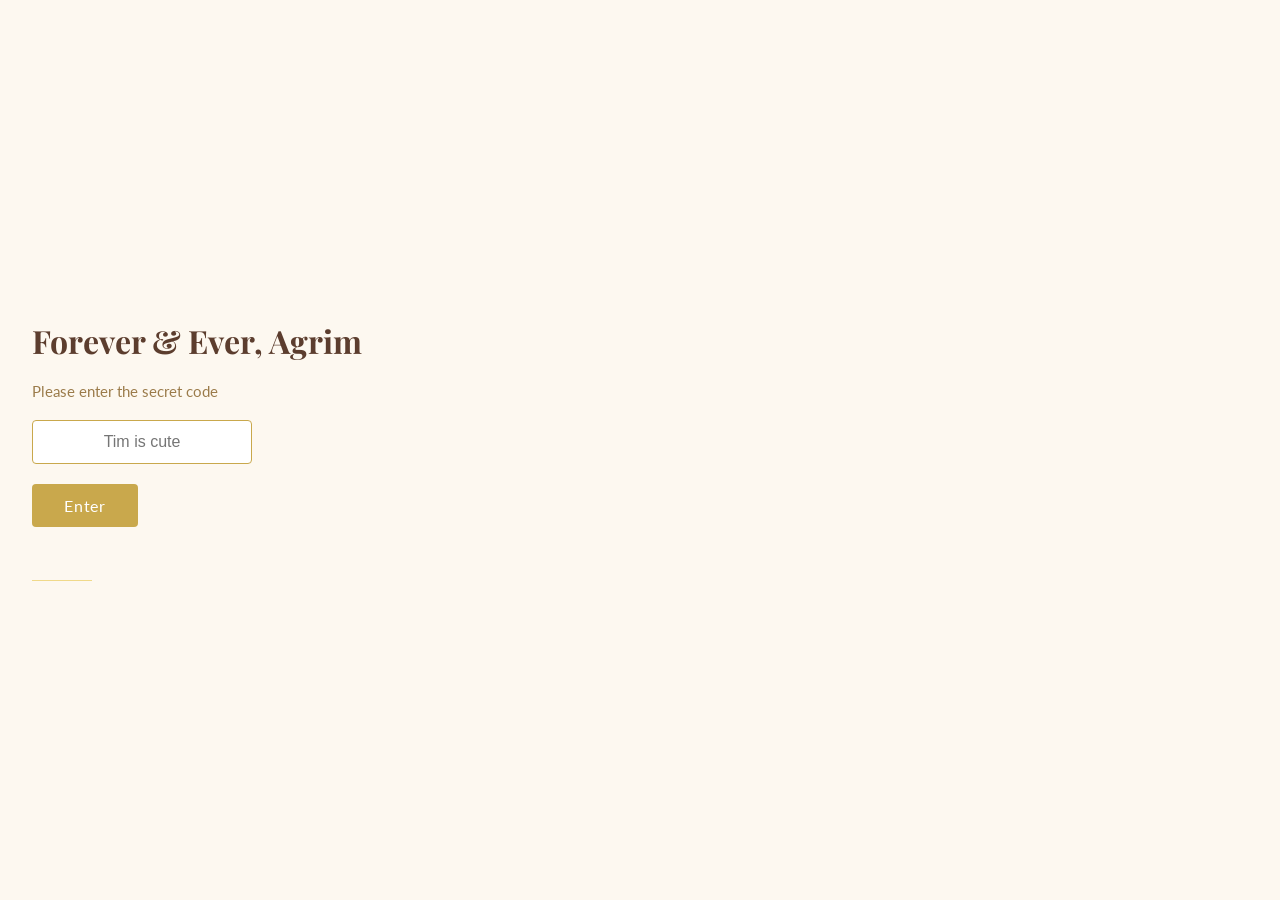
==== agrim.html @ 6ac0d715 "Update agrim.html" ====
<!-- filename: agrim.html -->
<!-- Code Generated by Sidekick is for learning and experimentation purposes only. -->
<!DOCTYPE html>
<html lang="en">
<head>
  <meta charset="UTF-8"/>
  <link rel="icon" type="image/x-icon" href="favicon.ico"/>
  <meta name="viewport" content="width=device-width, initial-scale=1.0"/>
  <title>Forever & Ever, Agrim</title>
  <link href="https://fonts.googleapis.com/css2?family=Playfair+Display:ital,wght@0,400;0,700;1,400&family=Lato:wght@300;400;700&display=swap" rel="stylesheet"/>
  <style>
    :root {
      --cream: #fdf8f0;
      --gold: #c9a84c;
      --gold-light: #f0d98a;
      --brown: #5c3d2e;
      --text: #3a2a1a;
      --muted: #9b7b4a;
      --hannah: #c2547a;
      --tim: #3d6fa8;
      --both-bg: #f5f0e8;
      --highlight-bg: rgba(201,168,76,0.2);
      --highlight-color: #7a4f1e;
    }
    * { box-sizing: border-box; margin: 0; padding: 0; }
    body { background: var(--cream); font-family: 'Lato', sans-serif; color: var(--text); min-height: 100vh; }

    /* PASSWORD GATE */
    #gate {
      position: fixed; inset: 0; background: var(--cream);
      display: flex; flex-direction: column; align-items: flex-start;
      justify-content: center; z-index: 999; gap: 20px; padding: 32px;
    }
    #gate h1 { font-family: 'Playfair Display', serif; font-size: 2rem; color: var(--brown); text-align: center; }
    #gate p { color: var(--muted); font-size: 0.95rem; }
    .divider { width: 60px; height: 1px; background: var(--gold-light); }
    #gate-input {
      padding: 12px 20px; border: 1px solid var(--gold); border-radius: 4px;
      font-size: 1rem; background: white; color: var(--text);
      text-align: center; width: 220px; outline: none;
    }
    #gate-input:focus { border-color: var(--brown); }
    #gate-btn {
      padding: 12px 32px; background: var(--gold); color: white;
      border: none; border-radius: 4px; font-size: 1rem; cursor: pointer;
      font-family: 'Lato', sans-serif; letter-spacing: 0.05em; transition: background 150ms;
    }
    #gate-btn:hover { background: var(--brown); }
    #gate-error { color: #c0392b; font-size: 0.85rem; min-height: 1em; }

    /* MAIN */
    #main { display: none; max-width: 680px; margin: 0 auto; padding: 48px 24px 80px; }
    .page-subtitle { text-align: center; color: var(--muted); font-size: 0.8rem; letter-spacing: 0.1em; text-transform: uppercase; margin-bottom: 8px; }
    .page-title { font-family: 'Playfair Display', serif; font-size: 2.2rem; color: var(--brown); text-align: center; margin-bottom: 32px; }

    /* LEGEND (duet only) */
    #legend {
      display: none; justify-content: center; gap: 20px;
      margin-bottom: 24px; flex-wrap: wrap;
    }
    .legend-item { display: flex; align-items: center; gap: 6px; font-size: 0.8rem; color: var(--text); }
    .legend-dot { width: 10px; height: 10px; border-radius: 50%; }
    .legend-dot.hannah { background: var(--hannah); }
    .legend-dot.tim { background: var(--tim); }
    .legend-dot.both { background: var(--gold); }

    /* TOGGLE */
    .version-toggle { display: flex; justify-content: center; gap: 12px; margin-bottom: 32px; }
    .v-btn {
      padding: 8px 24px; border-radius: 20px; border: 1px solid var(--gold);
      background: white; color: var(--brown); cursor: pointer; font-size: 0.85rem;
      transition: all 150ms; font-family: 'Lato', sans-serif;
    }
    .v-btn.active { background: var(--gold); color: white; }

    /* AUDIO */
    .audio-wrap { text-align: center; margin-bottom: 40px; }
    audio { width: 100%; max-width: 420px; accent-color: var(--gold); }
    .audio-note { font-size: 0.75rem; color: var(--muted); margin-top: 8px; }

    /* LYRICS */
    .lyrics-block { display: none; }
    .lyrics-block.active { display: block; }

    .verse-section { margin-top: 36px; }
    .verse-section:first-child { margin-top: 0; }
    .section-label {
      font-size: 0.68rem; letter-spacing: 0.14em; text-transform: uppercase;
      color: var(--gold); margin-bottom: 12px; padding-bottom: 6px;
      border-bottom: 1px solid var(--gold-light);
    }

    /* LYRIC LINES */
    .lyric-line {
      font-size: 1.05rem; line-height: 1.95; padding: 3px 10px;
      border-radius: 3px; transition: background 200ms, color 200ms;
      display: flex; align-items: baseline; gap: 10px;
    }
    .lyric-line.spoken { font-style: italic; color: var(--muted); font-size: 0.95rem; }
    .lyric-line.active { background: var(--highlight-bg); color: var(--highlight-color); font-weight: 700; }
    .lyric-line.past { opacity: 0.4; }

    /* SINGER BADGES (duet only) */
    .singer-badge {
      display: inline-block; font-size: 0.62rem; font-weight: 700;
      letter-spacing: 0.08em; text-transform: uppercase;
      padding: 2px 7px; border-radius: 10px; white-space: nowrap;
      flex-shrink: 0; margin-top: 4px;
    }
    .badge-hannah { background: #fceef4; color: var(--hannah); }
    .badge-tim    { background: #e8f0fb; color: var(--tim); }
    .badge-both   { background: #f5f0e0; color: #7a6020; }
    .line-text { flex: 1; }

    /* FOLLOW ALONG BUTTON */
    #follow-btn {
      display: none;
      position: fixed;
      bottom: 28px;
      left: 50%;
      transform: translateX(-50%);
      background: var(--gold);
      color: white;
      border: none;
      border-radius: 20px;
      padding: 10px 22px;
      font-size: 0.82rem;
      font-family: 'Lato', sans-serif;
      cursor: pointer;
      box-shadow: 0 4px 12px rgba(0,0,0,0.15);
      transition: background 150ms, opacity 150ms;
      z-index: 100;
      letter-spacing: 0.05em;
    }
    #follow-btn:hover { background: var(--brown); }

    .photo-wrap { text-align: center; margin-top: 48px; }
    .couple-photo {
      width: 100%; max-width: 480px; border-radius: 8px;
      box-shadow: 0 4px 16px rgba(0,0,0,0.1); border: 3px solid var(--gold-light);
    }
    .footer-note {
      text-align: center; margin-top: 56px; font-size: 0.85rem;
      color: var(--gold); font-family: 'Playfair Display', serif; font-style: italic;
    }
  </style>
</head>
<body>

<!-- PASSWORD GATE -->
<div id="gate">
  <h1>Forever & Ever, Agrim</h1>
  <p>Please enter the secret code</p>
  <input id="gate-input" type="password" placeholder="Tim is cute"/>
  <button id="gate-btn">Enter</button>
  <div id="gate-error"></div>
  <div class="divider"></div>
</div>

<!-- FOLLOW ALONG BUTTON -->
<button id="follow-btn">↓ Follow along</button>

<!-- MAIN PAGE -->
<div id="main">
  <p class="page-subtitle">Happy Anniversary! I love you!!</p>
  <h1 class="page-title">Forever & Ever, Agrim</h1>

  <div class="version-toggle">
    <button class="v-btn active" onclick="setVersion('solo', this)">Solo</button>
    <button class="v-btn" onclick="setVersion('duet', this)">Duet</button>
  </div>

  <div id="legend">
    <div class="legend-item"><div class="legend-dot hannah"></div> Hannah</div>
    <div class="legend-item"><div class="legend-dot tim"></div> Tim</div>
    <div class="legend-item"><div class="legend-dot both"></div> Both</div>
  </div>

  <div class="audio-wrap">
    <audio id="player" controls src="agrim-solo.mp3"></audio>
    <p class="audio-note">Press play and watch the words light up</p>
  </div>

  <div id="lyrics-solo" class="lyrics-block active"></div>
  <div id="lyrics-duet" class="lyrics-block"></div>

  <div class="photo-wrap">
    <img src="Forever & Ever, Agrim.PNG" alt="Hannah and Tim" class="couple-photo"/>
  </div>
  <p class="footer-note"> I more than love you!</p>
</div>

<script>
  // --- PASSWORD ---
  const PASSWORD = 'agrim';
  document.getElementById('gate-btn').addEventListener('click', checkPassword);
  document.getElementById('gate-input').addEventListener('keydown', e => { if (e.key === 'Enter') checkPassword(); });
  function checkPassword() {
    if (document.getElementById('gate-input').value.trim() === PASSWORD) {
      document.getElementById('gate').style.display = 'none';
      document.getElementById('main').style.display = 'block';
    } else {
      document.getElementById('gate-error').textContent = 'Incorrect password - try again';
      document.getElementById('gate-input').value = '';
    }
  }

  // --- LYRICS DATA ---
  const soloLyrics = [
    { section: 'Spoken Intro', time: 1,   text: '"This one\'s for my Grimbus"',                       type: 'spoken' },
    {                           time: 4,   text: '"My Sweet Baby Grim - I hope you enjoy my remix"',  type: 'spoken' },
    { section: 'Verse 1',      time: 6,   text: 'You may call me Grimbus Grombus' },
    {                           time: 10,  text: 'Your Grim or your Sweet Baby Girl' },
    {                           time: 15,  text: 'Mungbus Bungus, Grimmie, Grimmber' },
    {                           time: 25,  text: 'Every single name means the world' },
    {                           time: 30,  text: 'With our Puhhup laid out on the sofa' },
    {                           time: 33,  text: 'Ticklin pink bellies all night' },
    {                           time: 37,  text: 'Watchin our shows with my head on your shoulder' },
    {                           time: 40,  text: 'Baby, everything feels so right' },
    { section: 'Chorus',       time: 46,  text: 'Oh Grimmie, I\'m gonna love you forever' },
    {                           time: 50,  text: 'Forever and ever, agrim' },
    {                           time: 53,  text: 'As long as ole grims sit and talk about their hunger' },
    {                           time: 57,  text: 'As long as ole grims sit and talk about ole grims' },
    {                           time: 61,  text: 'If you wonder how long I\'ll be faithful' },
    {                           time: 65,  text: 'My pink belly will tell you again' },
    {                           time: 68,  text: 'I\'m gonna love you forever and ever' },
    {                           time: 72,  text: 'Forever and ever, agrim' },
    { section: 'Spoken',       time: 82,  text: 'Two philosophy majors in love, native to Texas',           type: 'spoken' },
    {                           time: 86,  text: 'Always going mongo especially with those bongos',  type: 'spoken' },
    { section: 'Verse 2',      time: 102, text: 'They say that you won\'t find love on a screen' },
    {                           time: 105, text: 'Just two strangers who were swiping away' },
    {                           time: 109, text: 'But honey, a Sunday in spring changed the whole thing' },
    {                           time: 113, text: 'And I\'d swipe right a thousand more days' },
    {                           time: 117, text: 'We\'d pass on Capishe and Puerta and Oku' },
    {                           time: 120, text: 'Chicken strips and french fries all the way' },
    {                           time: 124, text: 'Well, from Charlotte to all of the countries we\'ve wandered' },
    {                           time: 128, text: 'Baby, with you is where I want to stay' },
    { section: 'Chorus',       time: 134, text: 'Oh Honey, I\'m gonna love you forever' },
    {                           time: 138, text: 'Forever and ever, agrim' },
    {                           time: 141, text: 'As long as ole grims sit and talk about their hunger' },
    {                           time: 145, text: 'As long as ole grims sit and talk about ole grims' },
    {                           time: 149, text: 'If you wonder how long I\'ll be faithful' },
    {                           time: 153, text: 'My pink belly will tell you again' },
    {                           time: 157, text: 'I\'m gonna love you forever and ever' },
    {                           time: 161, text: 'Forever and ever, agrim' },
    { section: 'Outro',        time: 168, text: 'Oh Grim, I\'m gonna love you forever and ever...' },
    {                           time: 172, text: 'Forever and ever, forever and ever...' },
    {                           time: 180, text: 'Forever and ever... agrim' },
  ];

  const duetLyrics = [
    { section: "Spoken Intro", time: 1,   text: "\"This one's for my Grimbus\"", type: "spoken", singer: "hannah" },
    {                           time: 3,   text: "\"My Sweet Baby Grim — let's do this\"", type: "spoken", singer: "tim" },
    { section: "Verse 1",      time: 6,   text: "You may call me Grimbus Grombus", singer: "hannah" },
    {                           time: 10,  text: "Your Grim or your Sweet Baby Girl", singer: "hannah" },
    {                           time: 15,  text: "Grimmie Mungbus Bungus", singer: "hannah" },
    {                           time: 25,  text: "Every single name means the world", singer: "hannah" },
    {                           time: 27,  text: "With our Puhhup laid out on the sofa", singer: "tim" },
    {                           time: 33,  text: "Ticklin' pink bellies all night", singer: "tim" },
    {                           time: 37,  text: "Watchin' our shows with your head on my shoulder", singer: "tim" },
    {                           time: 40,  text: "Baby, everything feels so right", singer: "tim" },
    { section: "Chorus",       time: 46,  text: "Oh baby, I'm gonna love you forever", singer: "both" },
    {                           time: 50,  text: "Forever and ever, agrim", singer: "both" },
    {                           time: 53,  text: "As long as ole grims sit and talk about their hunger", singer: "both" },
    {                           time: 57,  text: "As long as ole grims sit and talk about ole grims", singer: "both" },
    {                           time: 61,  text: "If you wonder how long we'll be together", singer: "both" },
    {                           time: 65,  text: "Just look at those pink bellies again", note: "Point to pink belly", singer: "both" },
    {                           time: 68,  text: "We're gonna love one another forever", singer: "both" },
    {                           time: 72,  text: "Forever and ever, agrim", singer: "both" },
    { section: "Verse 2",      time: 102, text: "They say brunch is the best way to start things", singer: "tim" },
    {                           time: 105, text: "West Kept Secret, you know that's our place", singer: "tim" },
    {                           time: 109, text: "Chicken strips and fries at the Pawtisierie", singer: "tim" },
    {                           time: 113, text: "With that big smile spread across your face", singer: "tim" },
    {                           time: 117, text: "Charlotte's where we started our memories", singer: "hannah" },
    {                           time: 120, text: "And it's always the place we call home", singer: "hannah" },
    {                           time: 124, text: "Well, we stroll Dilworth streets, with our Puhhup at our feet", singer: "hannah" },
    {                           time: 128, text: "Honey, I'd say that our life here together is sweet", singer: "hannah" },
    { section: "Chorus",       time: 134, text: "Oh baby, I'm gonna love you forever", singer: "both" },
    {                           time: 138, text: "Forever and ever, agrim", singer: "both" },
    {                           time: 141, text: "As long as ole grims sit and talk about their hunger", singer: "both" },
    {                           time: 145, text: "As long as ole grims sit and talk about ole grims", singer: "both" },
    {                           time: 149, text: "If you wonder how long we'll be together", singer: "both" },
    {                           time: 153, text: "Well, just listen to how this song ends", singer: "both" },
    {                           time: 157, text: "We're gonna love one another forever", singer: "both" },
    {                           time: 161, text: "Forever and ever, agrim", singer: "both" },
    { section: "Outro",        time: 176, text: "We're gonna love one another forever...", singer: "hannah" },
    {                           time: 180, text: "Forever and ever, forever and ever...", singer: "tim" },
    {                           time: 184, text: "Honey...", singer: "hannah" },
    {                           time: 190, text: "Grimmie...", singer: "tim" },
    {                           time: 192, text: "My sweet Grim...", singer: "both" },
    {                           time: 196, text: "Forever and ever... agrim", singer: "both" }
  ];

  // --- BUILD LYRIC HTML ---
  function buildLyrics(data, containerId, showBadge) {
    const container = document.getElementById(containerId);
    let currentSection = null;
    let sectionDiv = null;
    data.forEach((line, i) => {
      if (line.section && line.section !== currentSection) {
        currentSection = line.section;
        sectionDiv = document.createElement('div');
        sectionDiv.className = 'verse-section';
        const label = document.createElement('div');
        label.className = 'section-label';
        label.textContent = line.section;
        sectionDiv.appendChild(label);
        container.appendChild(sectionDiv);
      }
      const div = document.createElement('div');
      div.className = 'lyric-line' + (line.type === 'spoken' ? ' spoken' : '');
      div.dataset.index = i;
      if (showBadge && line.singer) {
        const badge = document.createElement('span');
        badge.className = `singer-badge badge-${line.singer}`;
        badge.textContent = line.singer === 'hannah' ? 'Hannah' : line.singer === 'tim' ? 'Tim' : 'Both';
        div.appendChild(badge);
      }
      const textSpan = document.createElement('span');
      textSpan.className = 'line-text';
      textSpan.textContent = line.text;
      div.appendChild(textSpan);
      (sectionDiv || container).appendChild(div);
    });
  }

  buildLyrics(soloLyrics, 'lyrics-solo', false);
  buildLyrics(duetLyrics, 'lyrics-duet', true);

  // --- SCROLL CONTROL ---
  // autoScroll turns off when user scrolls up manually
  // The "Follow along" button re-enables it
  let autoScroll = true;
  let lastScrollY = window.scrollY;
  const followBtn = document.getElementById('follow-btn');

  window.addEventListener('scroll', () => {
    const currentY = window.scrollY;
    if (currentY < lastScrollY - 40) {
      // User scrolled up — pause auto-scroll
      autoScroll = false;
      followBtn.style.display = 'block';
    }
    lastScrollY = currentY;
  }, { passive: true });

  followBtn.addEventListener('click', () => {
    autoScroll = true;
    followBtn.style.display = 'none';
    // Immediately jump to active line
    const active = document.querySelector(`#lyrics-${currentVersion} .lyric-line.active`);
    if (active) active.scrollIntoView({ behavior: 'smooth', block: 'center' });
  });

  // --- KARAOKE SYNC ---
  let currentVersion = 'solo';
  const audio = document.getElementById('player');

  audio.addEventListener('timeupdate', () => {
    const t = audio.currentTime;
    const lyrics = currentVersion === 'solo' ? soloLyrics : duetLyrics;
    const lines = document.querySelectorAll(`#lyrics-${currentVersion} .lyric-line`);

    lines.forEach((el, i) => {
      const start = lyrics[i].time;
      const end = lyrics[i + 1] ? lyrics[i + 1].time : Infinity;
      el.classList.remove('active', 'past');
      if (t >= start && t < end) {
        el.classList.add('active');
        // Only auto-scroll if user hasn't manually scrolled away
        if (autoScroll) {
          el.scrollIntoView({ behavior: 'smooth', block: 'center' });
          lastScrollY = window.scrollY;
        }
      } else if (t >= end) {
        el.classList.add('past');
      }
    });
  });

  // Reset auto-scroll when song is paused or seeked
  audio.addEventListener('seeking', () => {
    autoScroll = true;
    followBtn.style.display = 'none';
  });

  // --- VERSION TOGGLE ---
  function setVersion(v, btn) {
    currentVersion = v;
    document.querySelectorAll('.lyrics-block').forEach(b => b.classList.remove('active'));
    document.getElementById(`lyrics-${v}`).classList.add('active');
    document.querySelectorAll('.v-btn').forEach(b => b.classList.remove('active'));
    btn.classList.add('active');
    document.getElementById('legend').style.display = v === 'duet' ? 'flex' : 'none';
    audio.src = v === 'solo' ? 'agrim-solo.mp3' : 'DuetAgrim.m4a';
    audio.load();
    audio.currentTime = 0;
    autoScroll = true;
    followBtn.style.display = 'none';
    window.scrollTo({ top: 0, behavior: 'smooth' });
  }
</script>
</body>
</html>
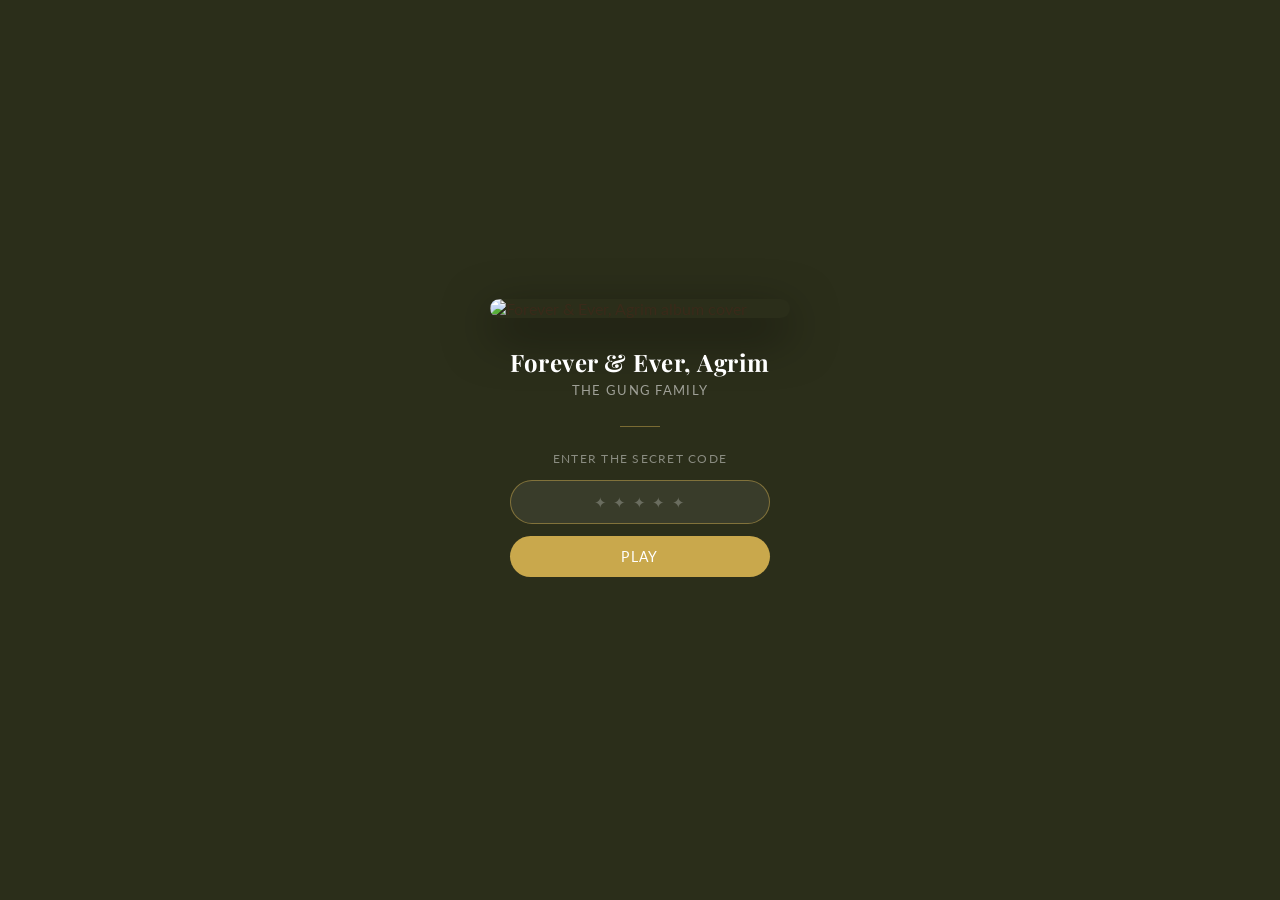
==== commit f9a5f14c: "Update agrim.html" ====
--- a/agrim.html
+++ b/agrim.html
@@ -18,46 +18,139 @@
       --muted: #9b7b4a;
       --hannah: #c2547a;
       --tim: #3d6fa8;
-      --both-bg: #f5f0e8;
       --highlight-bg: rgba(201,168,76,0.2);
       --highlight-color: #7a4f1e;
+      --olive-dark: #2b2e1a;
+      --olive-mid: #3d4228;
     }
     * { box-sizing: border-box; margin: 0; padding: 0; }
     body { background: var(--cream); font-family: 'Lato', sans-serif; color: var(--text); min-height: 100vh; }
 
-    /* PASSWORD GATE */
+    /* =====================
+       PASSWORD GATE
+    ===================== */
     #gate {
-      position: fixed; inset: 0; background: var(--cream);
-      display: flex; flex-direction: column; align-items: flex-start;
-      justify-content: center; z-index: 999; gap: 20px; padding: 32px;
-    }
-    #gate h1 { font-family: 'Playfair Display', serif; font-size: 2rem; color: var(--brown); text-align: center; }
-    #gate p { color: var(--muted); font-size: 0.95rem; }
-    .divider { width: 60px; height: 1px; background: var(--gold-light); }
+      position: fixed; inset: 0;
+      background: var(--olive-dark);
+      display: flex; flex-direction: column;
+      align-items: center; justify-content: center;
+      z-index: 999; gap: 0; padding: 32px;
+      overflow: hidden;
+    }
+
+    /* blurred background image layer */
+    #gate::before {
+      content: '';
+      position: absolute; inset: -20px;
+      background: url('FEAG.png') center/cover no-repeat;
+      filter: blur(18px) brightness(0.35);
+      z-index: 0;
+    }
+
+    /* everything inside gate sits above the blurred bg */
+    #gate > * { position: relative; z-index: 1; }
+
+    /* album cover card */
+    .gate-cover {
+      width: min(300px, 72vw);
+      border-radius: 16px;
+      box-shadow: 0 16px 48px rgba(0,0,0,0.6);
+      display: block;
+      margin-bottom: 28px;
+    }
+
+    .gate-title {
+      font-family: 'Playfair Display', serif;
+      font-size: 1.5rem;
+      font-weight: 700;
+      color: #fff;
+      text-align: center;
+      letter-spacing: 0.02em;
+      margin-bottom: 4px;
+    }
+
+    .gate-artist {
+      font-size: 0.82rem;
+      color: rgba(255,255,255,0.55);
+      text-align: center;
+      letter-spacing: 0.1em;
+      text-transform: uppercase;
+      margin-bottom: 28px;
+    }
+
+    .gate-divider {
+      width: 40px; height: 1px;
+      background: rgba(201,168,76,0.5);
+      margin: 0 auto 24px;
+    }
+
+    .gate-prompt {
+      font-size: 0.78rem;
+      color: rgba(255,255,255,0.45);
+      letter-spacing: 0.1em;
+      text-transform: uppercase;
+      text-align: center;
+      margin-bottom: 14px;
+    }
+
     #gate-input {
-      padding: 12px 20px; border: 1px solid var(--gold); border-radius: 4px;
-      font-size: 1rem; background: white; color: var(--text);
-      text-align: center; width: 220px; outline: none;
-    }
-    #gate-input:focus { border-color: var(--brown); }
+      display: block;
+      padding: 12px 20px;
+      border: 1px solid rgba(201,168,76,0.5);
+      border-radius: 30px;
+      font-size: 0.95rem;
+      background: rgba(255,255,255,0.07);
+      color: #fff;
+      text-align: center;
+      width: min(260px, 80vw);
+      outline: none;
+      font-family: 'Lato', sans-serif;
+      letter-spacing: 0.08em;
+      transition: border-color 150ms, background 150ms;
+      margin-bottom: 12px;
+    }
+    #gate-input::placeholder { color: rgba(255,255,255,0.25); }
+    #gate-input:focus {
+      border-color: var(--gold);
+      background: rgba(255,255,255,0.12);
+    }
+
     #gate-btn {
-      padding: 12px 32px; background: var(--gold); color: white;
-      border: none; border-radius: 4px; font-size: 1rem; cursor: pointer;
-      font-family: 'Lato', sans-serif; letter-spacing: 0.05em; transition: background 150ms;
-    }
-    #gate-btn:hover { background: var(--brown); }
-    #gate-error { color: #c0392b; font-size: 0.85rem; min-height: 1em; }
-
-    /* MAIN */
+      display: block;
+      padding: 12px 0;
+      width: min(260px, 80vw);
+      background: var(--gold);
+      color: white;
+      border: none;
+      border-radius: 30px;
+      font-size: 0.9rem;
+      cursor: pointer;
+      font-family: 'Lato', sans-serif;
+      letter-spacing: 0.1em;
+      text-transform: uppercase;
+      transition: background 150ms, transform 100ms;
+    }
+    #gate-btn:hover { background: #a8832e; }
+    #gate-btn:active { transform: scale(0.98); }
+
+    #gate-error {
+      color: #f0a0a0;
+      font-size: 0.78rem;
+      min-height: 1.2em;
+      text-align: center;
+      margin-top: 10px;
+      letter-spacing: 0.04em;
+    }
+
+    /* =====================
+       MAIN PAGE
+    ===================== */
     #main { display: none; max-width: 680px; margin: 0 auto; padding: 48px 24px 80px; }
     .page-subtitle { text-align: center; color: var(--muted); font-size: 0.8rem; letter-spacing: 0.1em; text-transform: uppercase; margin-bottom: 8px; }
     .page-title { font-family: 'Playfair Display', serif; font-size: 2.2rem; color: var(--brown); text-align: center; margin-bottom: 32px; }
 
-    /* LEGEND (duet only) */
-    #legend {
-      display: none; justify-content: center; gap: 20px;
-      margin-bottom: 24px; flex-wrap: wrap;
-    }
+    /* LEGEND */
+    #legend { display: none; justify-content: center; gap: 20px; margin-bottom: 24px; flex-wrap: wrap; }
     .legend-item { display: flex; align-items: center; gap: 6px; font-size: 0.8rem; color: var(--text); }
     .legend-dot { width: 10px; height: 10px; border-radius: 50%; }
     .legend-dot.hannah { background: var(--hannah); }
@@ -81,7 +174,6 @@
     /* LYRICS */
     .lyrics-block { display: none; }
     .lyrics-block.active { display: block; }
-
     .verse-section { margin-top: 36px; }
     .verse-section:first-child { margin-top: 0; }
     .section-label {
@@ -100,7 +192,7 @@
     .lyric-line.active { background: var(--highlight-bg); color: var(--highlight-color); font-weight: 700; }
     .lyric-line.past { opacity: 0.4; }
 
-    /* SINGER BADGES (duet only) */
+    /* SINGER BADGES */
     .singer-badge {
       display: inline-block; font-size: 0.62rem; font-weight: 700;
       letter-spacing: 0.08em; text-transform: uppercase;
@@ -112,25 +204,15 @@
     .badge-both   { background: #f5f0e0; color: #7a6020; }
     .line-text { flex: 1; }
 
-    /* FOLLOW ALONG BUTTON */
+    /* FOLLOW BUTTON */
     #follow-btn {
-      display: none;
-      position: fixed;
-      bottom: 28px;
-      left: 50%;
+      display: none; position: fixed; bottom: 28px; left: 50%;
       transform: translateX(-50%);
-      background: var(--gold);
-      color: white;
-      border: none;
-      border-radius: 20px;
-      padding: 10px 22px;
-      font-size: 0.82rem;
-      font-family: 'Lato', sans-serif;
-      cursor: pointer;
+      background: var(--gold); color: white; border: none;
+      border-radius: 20px; padding: 10px 22px; font-size: 0.82rem;
+      font-family: 'Lato', sans-serif; cursor: pointer;
       box-shadow: 0 4px 12px rgba(0,0,0,0.15);
-      transition: background 150ms, opacity 150ms;
-      z-index: 100;
-      letter-spacing: 0.05em;
+      transition: background 150ms; z-index: 100; letter-spacing: 0.05em;
     }
     #follow-btn:hover { background: var(--brown); }
 
@@ -149,15 +231,17 @@
 
 <!-- PASSWORD GATE -->
 <div id="gate">
-  <h1>Forever & Ever, Agrim</h1>
-  <p>Please enter the secret code</p>
-  <input id="gate-input" type="password" placeholder="Tim is cute"/>
-  <button id="gate-btn">Enter</button>
+  <img src="FEAG.png" alt="Forever & Ever, Agrim album cover" class="gate-cover"/>
+  <p class="gate-title">Forever & Ever, Agrim</p>
+  <p class="gate-artist">The Gung Family</p>
+  <div class="gate-divider"></div>
+  <p class="gate-prompt">Enter the secret code</p>
+  <input id="gate-input" type="password" placeholder="✦ ✦ ✦ ✦ ✦"/>
+  <button id="gate-btn">Play</button>
   <div id="gate-error"></div>
-  <div class="divider"></div>
 </div>
 
-<!-- FOLLOW ALONG BUTTON -->
+<!-- FOLLOW BUTTON -->
 <button id="follow-btn">↓ Follow along</button>
 
 <!-- MAIN PAGE -->
@@ -187,7 +271,7 @@
   <div class="photo-wrap">
     <img src="Forever & Ever, Agrim.PNG" alt="Hannah and Tim" class="couple-photo"/>
   </div>
-  <p class="footer-note"> I more than love you!</p>
+  <p class="footer-note">I more than love you!</p>
 </div>
 
 <script>
@@ -200,18 +284,18 @@
       document.getElementById('gate').style.display = 'none';
       document.getElementById('main').style.display = 'block';
     } else {
-      document.getElementById('gate-error').textContent = 'Incorrect password - try again';
+      document.getElementById('gate-error').textContent = 'Incorrect — try again';
       document.getElementById('gate-input').value = '';
     }
   }
 
   // --- LYRICS DATA ---
   const soloLyrics = [
-    { section: 'Spoken Intro', time: 1,   text: '"This one\'s for my Grimbus"',                       type: 'spoken' },
-    {                           time: 4,   text: '"My Sweet Baby Grim - I hope you enjoy my remix"',  type: 'spoken' },
+    { section: 'Spoken Intro', time: 1,   text: '"This one\'s for my Grimbus"', type: 'spoken' },
+    {                           time: 4,   text: '"My Sweet Baby Grim - I hope you enjoy my remix"', type: 'spoken' },
     { section: 'Verse 1',      time: 6,   text: 'You may call me Grimbus Grombus' },
-    {                           time: 10,  text: 'Your Grim or your Sweet Baby Girl' },
-    {                           time: 15,  text: 'Mungbus Bungus, Grimmie, Grimmber' },
+    {                           time: 18,  text: 'Your Grim or your Sweet Baby Girl' },
+    {                           time: 22,  text: 'Mungbus Bungus, Grimmie, Grimmber' },
     {                           time: 25,  text: 'Every single name means the world' },
     {                           time: 30,  text: 'With our Puhhup laid out on the sofa' },
     {                           time: 33,  text: 'Ticklin pink bellies all night' },
@@ -225,8 +309,8 @@
     {                           time: 65,  text: 'My pink belly will tell you again' },
     {                           time: 68,  text: 'I\'m gonna love you forever and ever' },
     {                           time: 72,  text: 'Forever and ever, agrim' },
-    { section: 'Spoken',       time: 82,  text: 'Two philosophy majors in love, native to Texas',           type: 'spoken' },
-    {                           time: 86,  text: 'Always going mongo especially with those bongos',  type: 'spoken' },
+    { section: 'Spoken',       time: 82,  text: 'Two philosophy majors in love, native to Texas', type: 'spoken' },
+    {                           time: 86,  text: 'Always going mongo especially with those bongos', type: 'spoken' },
     { section: 'Verse 2',      time: 102, text: 'They say that you won\'t find love on a screen' },
     {                           time: 105, text: 'Just two strangers who were swiping away' },
     {                           time: 109, text: 'But honey, a Sunday in spring changed the whole thing' },
@@ -264,7 +348,7 @@
     {                           time: 53,  text: "As long as ole grims sit and talk about their hunger", singer: "both" },
     {                           time: 57,  text: "As long as ole grims sit and talk about ole grims", singer: "both" },
     {                           time: 61,  text: "If you wonder how long we'll be together", singer: "both" },
-    {                           time: 65,  text: "Just look at those pink bellies again", note: "Point to pink belly", singer: "both" },
+    {                           time: 65,  text: "Just look at those pink bellies again", singer: "both" },
     {                           time: 68,  text: "We're gonna love one another forever", singer: "both" },
     {                           time: 72,  text: "Forever and ever, agrim", singer: "both" },
     { section: "Verse 2",      time: 102, text: "They say brunch is the best way to start things", singer: "tim" },
@@ -328,8 +412,6 @@
   buildLyrics(duetLyrics, 'lyrics-duet', true);
 
   // --- SCROLL CONTROL ---
-  // autoScroll turns off when user scrolls up manually
-  // The "Follow along" button re-enables it
   let autoScroll = true;
   let lastScrollY = window.scrollY;
   const followBtn = document.getElementById('follow-btn');
@@ -337,7 +419,6 @@
   window.addEventListener('scroll', () => {
     const currentY = window.scrollY;
     if (currentY < lastScrollY - 40) {
-      // User scrolled up — pause auto-scroll
       autoScroll = false;
       followBtn.style.display = 'block';
     }
@@ -347,7 +428,6 @@
   followBtn.addEventListener('click', () => {
     autoScroll = true;
     followBtn.style.display = 'none';
-    // Immediately jump to active line
     const active = document.querySelector(`#lyrics-${currentVersion} .lyric-line.active`);
     if (active) active.scrollIntoView({ behavior: 'smooth', block: 'center' });
   });
@@ -360,14 +440,12 @@
     const t = audio.currentTime;
     const lyrics = currentVersion === 'solo' ? soloLyrics : duetLyrics;
     const lines = document.querySelectorAll(`#lyrics-${currentVersion} .lyric-line`);
-
     lines.forEach((el, i) => {
       const start = lyrics[i].time;
       const end = lyrics[i + 1] ? lyrics[i + 1].time : Infinity;
       el.classList.remove('active', 'past');
       if (t >= start && t < end) {
         el.classList.add('active');
-        // Only auto-scroll if user hasn't manually scrolled away
         if (autoScroll) {
           el.scrollIntoView({ behavior: 'smooth', block: 'center' });
           lastScrollY = window.scrollY;
@@ -378,7 +456,6 @@
     });
   });
 
-  // Reset auto-scroll when song is paused or seeked
   audio.addEventListener('seeking', () => {
     autoScroll = true;
     followBtn.style.display = 'none';
@@ -404,3 +481,4 @@
 </html>
 
 
+
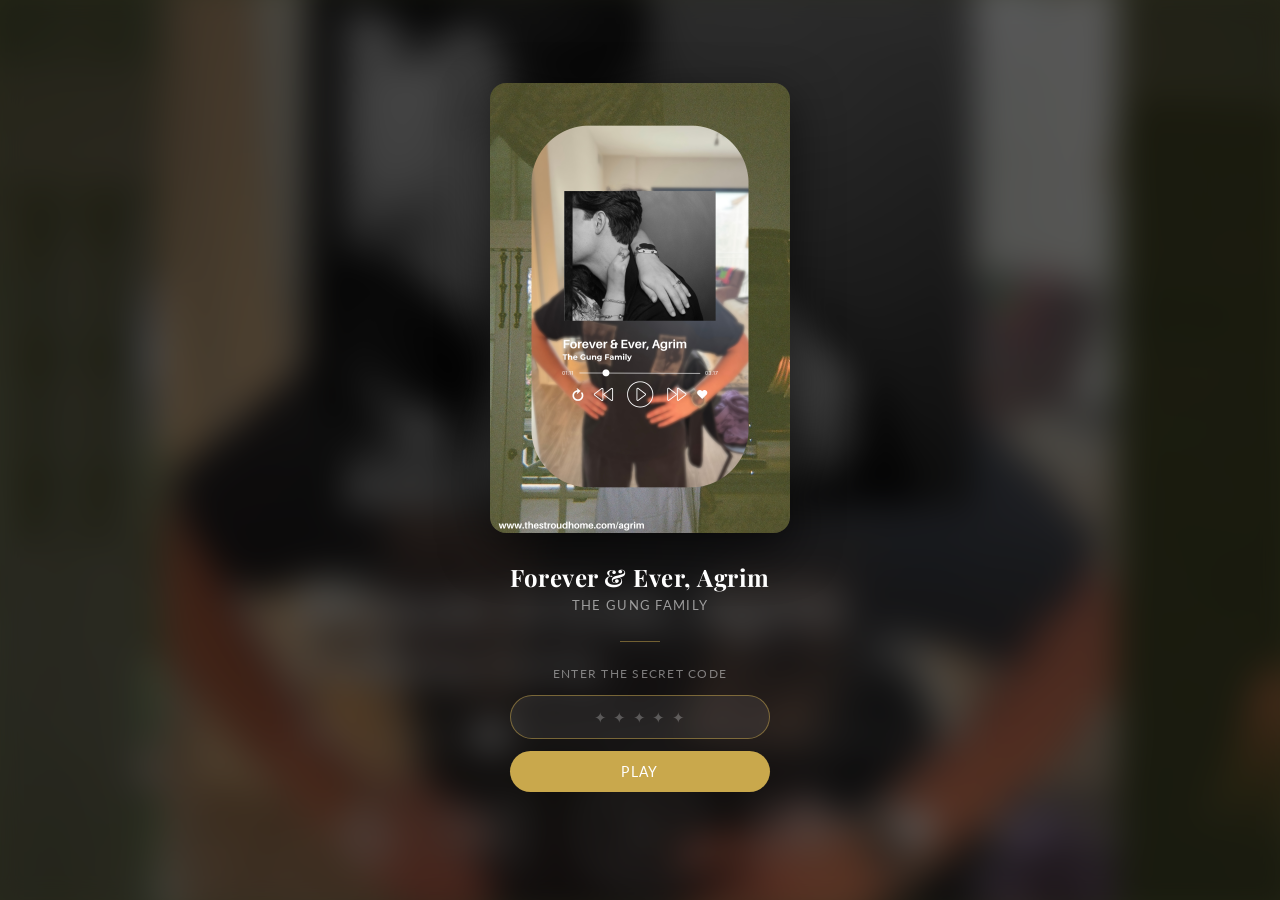
==== commit 5827c352: "Update agrim.html" ====
--- a/agrim.html
+++ b/agrim.html
@@ -42,7 +42,7 @@
     #gate::before {
       content: '';
       position: absolute; inset: -20px;
-      background: url('FEAG.png') center/cover no-repeat;
+      background: url('Forever & Ever, Agrim.PNG') center/cover no-repeat;
       filter: blur(18px) brightness(0.35);
       z-index: 0;
     }
@@ -231,7 +231,7 @@
 
 <!-- PASSWORD GATE -->
 <div id="gate">
-  <img src="FEAG.png" alt="Forever & Ever, Agrim album cover" class="gate-cover"/>
+  <img src="Forever & Ever, Agrim.PNG" alt="Forever & Ever, Agrim album cover" class="gate-cover"/>
   <p class="gate-title">Forever & Ever, Agrim</p>
   <p class="gate-artist">The Gung Family</p>
   <div class="gate-divider"></div>
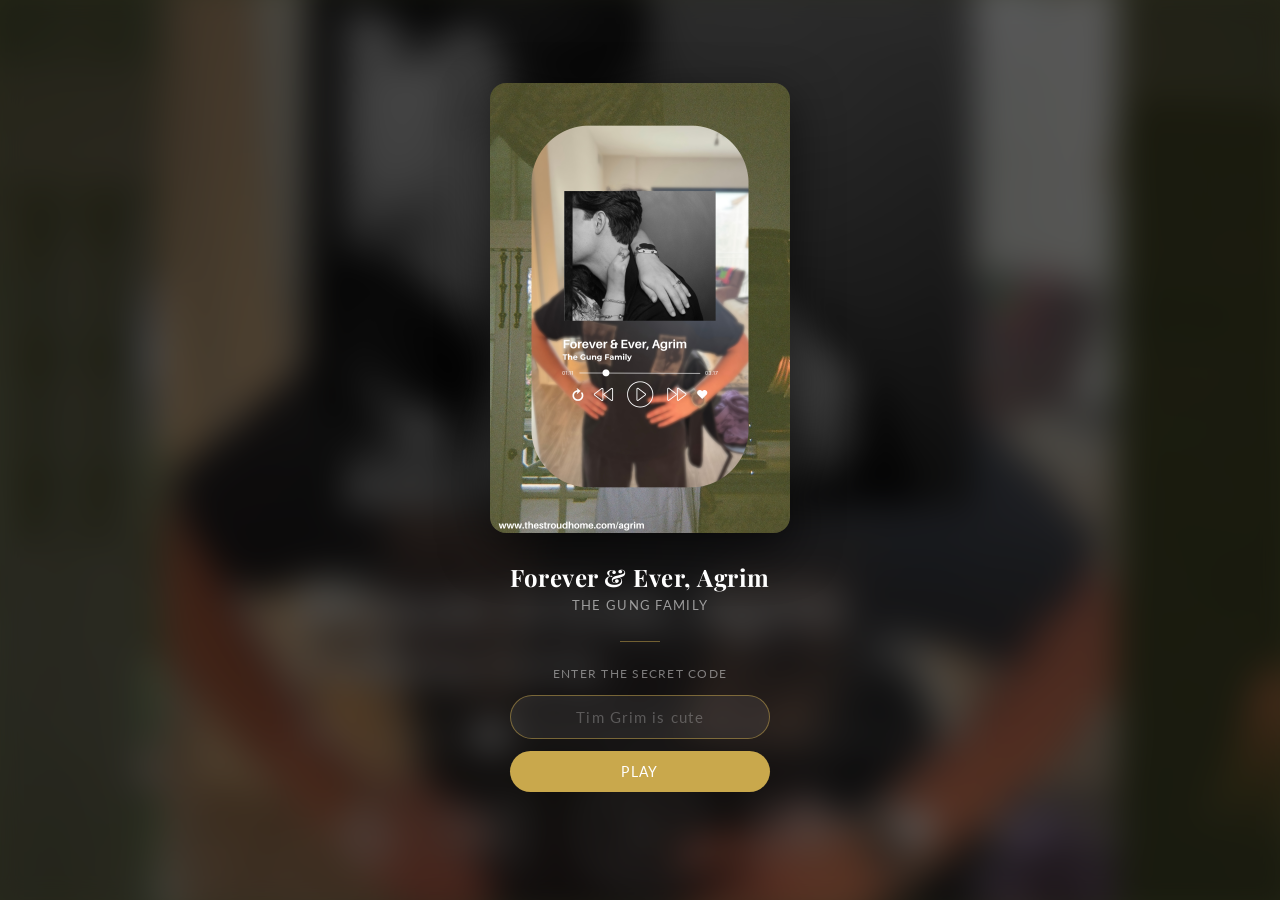
==== commit eccb205f: "Update agrim.html" ====
--- a/agrim.html
+++ b/agrim.html
@@ -236,7 +236,7 @@
   <p class="gate-artist">The Gung Family</p>
   <div class="gate-divider"></div>
   <p class="gate-prompt">Enter the secret code</p>
-  <input id="gate-input" type="password" placeholder="✦ ✦ ✦ ✦ ✦"/>
+  <input id="gate-input" type="password" placeholder="Tim Grim is cute"/>
   <button id="gate-btn">Play</button>
   <div id="gate-error"></div>
 </div>
